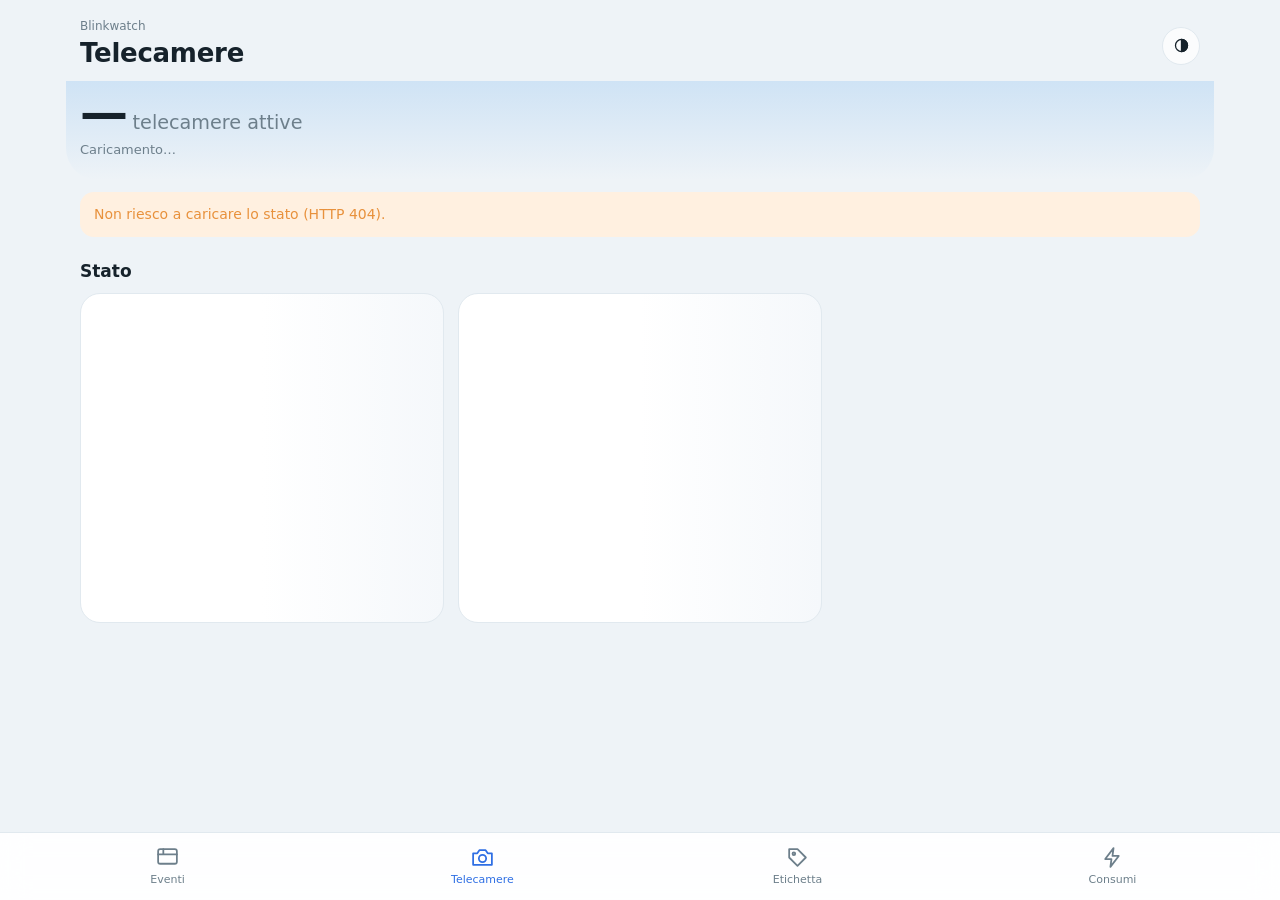
==== blinkwatch/cameras.html @ 8dd39fe5 "Redesign events page, add cameras status page - Events: daily summary, pets section with crops and s" ====
<!doctype html>
<html lang="it">
<head>
<meta charset="utf-8">
<meta name="viewport" content="width=device-width, initial-scale=1, viewport-fit=cover">
<meta name="theme-color" content="#dfeaf3">
<title>Telecamere · Blinkwatch</title>
<style>
  :root {
    color-scheme: light;
    --bg: #eef3f7; --surface: #fff; --surface-2: #f5f8fb; --ink: #16222b; --muted: #6d7f8b; --line: #e1e9ef;
    --accent: #2f6fe4; --accent-soft: #e6eefc; --good: #2fa874; --good-soft: #e3f5ec; --warn: #e8913c; --warn-soft: #fff0e0; --bad: #d9534f; --bad-soft: #fde8e7;
    --persona: #d9534f; --veicolo: #2f6fe4; --animale: #2fa874;
    --sky-top: #cfe3f5; --sky-bot: #eef3f7; --shadow: 0 10px 30px rgba(30, 60, 90, .08); --radius: 20px;
  }
  @media (prefers-color-scheme: dark) {
    :root:not([data-theme="light"]) {
      color-scheme: dark;
      --bg: #0d1318; --surface: #161e25; --surface-2: #1c262f; --ink: #e8eef2; --muted: #8b9ba6; --line: #26323c;
      --accent: #5b9bff; --accent-soft: #1b2b45; --good: #43d196; --good-soft: #14302a; --warn: #f3a65a; --warn-soft: #3a2a17; --bad: #ef7773; --bad-soft: #3a1d1d;
      --persona: #ef7773; --veicolo: #5b9bff; --animale: #43d196;
      --sky-top: #0a1626; --sky-bot: #0d1318; --shadow: 0 10px 30px rgba(0, 0, 0, .35);
    }
  }
  :root[data-theme="dark"] {
    color-scheme: dark;
    --bg: #0d1318; --surface: #161e25; --surface-2: #1c262f; --ink: #e8eef2; --muted: #8b9ba6; --line: #26323c;
    --accent: #5b9bff; --accent-soft: #1b2b45; --good: #43d196; --good-soft: #14302a; --warn: #f3a65a; --warn-soft: #3a2a17; --bad: #ef7773; --bad-soft: #3a1d1d;
    --persona: #ef7773; --veicolo: #5b9bff; --animale: #43d196;
    --sky-top: #0a1626; --sky-bot: #0d1318; --shadow: 0 10px 30px rgba(0, 0, 0, .35);
  }
  * { box-sizing: border-box; }
  body { margin: 0; min-width: 320px; color: var(--ink); background: var(--bg); padding-bottom: calc(86px + env(safe-area-inset-bottom));
    font: 15px/1.45 system-ui, "Segoe UI", Roboto, sans-serif; -webkit-font-smoothing: antialiased; }
  button { font: inherit; color: inherit; cursor: pointer; }
  a { color: inherit; }
  :focus-visible { outline: 3px solid var(--accent); outline-offset: 2px; }
  h1, h2, h3, p { margin: 0; }
  .shell { width: min(100% - 28px, 1120px); margin: 0 auto; }
  [hidden] { display: none !important; }
  .topbar { display: flex; align-items: center; justify-content: space-between; gap: 10px; padding: 18px 0 8px; }
  .eyebrow { font-size: 12px; color: var(--muted); }
  .topbar h1 { font-size: 26px; font-weight: 700; letter-spacing: -.01em; }
  .pill { display: inline-flex; align-items: center; justify-content: center; width: 38px; min-height: 38px; border-radius: 999px; border: 1px solid var(--line); background: color-mix(in srgb, var(--surface) 80%, transparent); }
  .pill svg { width: 17px; height: 17px; }
  .hero { margin: 0 -14px; padding: 6px 14px 20px; background: linear-gradient(180deg, var(--sky-top), var(--sky-bot)); border-radius: 0 0 32px 32px; }
  .summary { display: flex; align-items: center; gap: 12px; margin-top: 6px; }
  .big { font-size: clamp(34px, 9vw, 48px); font-weight: 700; letter-spacing: -.03em; line-height: 1.05; }
  .big small { font-size: .4em; color: var(--muted); font-weight: 500; letter-spacing: 0; margin-left: 6px; }
  .sub { color: var(--muted); font-size: 13px; margin-top: 4px; }
  .alert { display: flex; gap: 12px; align-items: flex-start; margin-top: 14px; padding: 12px 14px; border-radius: 16px; background: var(--bad-soft); color: var(--bad); font-size: 14px; }
  .alert.warn { background: var(--warn-soft); color: var(--warn); }
  .alert b { display: block; } .alert span { color: var(--ink); opacity: .8; font-size: 13px; }
  h2.sec { font-size: 17px; font-weight: 700; margin: 22px 0 10px; }
  .grid { display: grid; grid-template-columns: repeat(auto-fill, minmax(320px, 1fr)); gap: 14px; }
  .card { background: var(--surface); border: 1px solid var(--line); border-radius: var(--radius); box-shadow: var(--shadow); overflow: hidden; }
  .shot { position: relative; aspect-ratio: 16 / 9; background: #0b0f13; display: block; }
  .shot img { width: 100%; height: 100%; object-fit: cover; display: block; }
  .shot.stale img { filter: grayscale(1) brightness(.6); }
  .state { position: absolute; left: 10px; top: 10px; display: inline-flex; align-items: center; gap: 6px; padding: 3px 10px 3px 8px; border-radius: 999px; font-size: 12px; font-weight: 600; background: rgba(0, 0, 0, .66); color: #fff; }
  .state i { width: 8px; height: 8px; border-radius: 50%; background: var(--good); }
  .state.quiet i { background: var(--warn); } .state.stalled i { background: var(--bad); }
  .body { padding: 12px 14px 14px; }
  .title { display: flex; justify-content: space-between; align-items: baseline; gap: 8px; }
  .title h3 { font-size: 17px; } .title span { font-size: 13px; color: var(--muted); white-space: nowrap; }
  .nums { display: grid; grid-template-columns: repeat(3, 1fr); gap: 8px; margin: 10px 0; }
  .nums div { background: var(--surface-2); border-radius: 12px; padding: 7px 10px; }
  .nums span { font-size: 11px; color: var(--muted); display: block; } .nums b { font-size: 18px; letter-spacing: -.01em; }
  .label { font-size: 11px; color: var(--muted); margin: 8px 0 4px; display: flex; justify-content: space-between; }
  .days { display: flex; align-items: end; gap: 5px; height: 44px; }
  .days div { flex: 1; display: flex; flex-direction: column; justify-content: end; align-items: center; height: 100%; font-size: 10px; color: var(--muted); gap: 2px; }
  .days i { width: 100%; background: color-mix(in srgb, var(--accent) 50%, transparent); border-radius: 4px 4px 1px 1px; min-height: 2px; }
  .days div:last-child i { background: var(--accent); }
  .hours { display: grid; grid-template-columns: repeat(24, 1fr); gap: 2px; }
  .hours i { aspect-ratio: 1 / 1.5; border-radius: 3px; background: var(--accent); }
  .hours-axis { display: flex; justify-content: space-between; font-size: 10px; color: var(--muted); margin-top: 2px; }
  .tags { display: flex; flex-wrap: wrap; gap: 5px; margin-top: 10px; }
  .tag { font-size: 12px; padding: 2px 9px; border-radius: 999px; background: var(--surface-2); border: 1px solid var(--line); color: var(--muted); }
  .tag.b { color: var(--ink); }
  .tag.bad { background: var(--bad-soft); color: var(--bad); border-color: transparent; }
  .tag.warn { background: var(--warn-soft); color: var(--warn); border-color: transparent; }
  .tag.good { background: var(--good-soft); color: var(--good); border-color: transparent; }
  .signal { display: inline-flex; align-items: end; gap: 2px; height: 12px; vertical-align: -1px; margin-right: 4px; }
  .signal i { width: 3px; background: currentColor; border-radius: 1px; opacity: .25; } .signal i.on { opacity: 1; }
  .link { display: flex; justify-content: space-between; align-items: center; margin-top: 12px; padding-top: 10px; border-top: 1px solid var(--line); text-decoration: none; color: var(--accent); font-weight: 600; font-size: 14px; }
  .mods { display: grid; grid-template-columns: repeat(auto-fill, minmax(280px, 1fr)); gap: 10px; }
  .mod { display: flex; justify-content: space-between; gap: 10px; align-items: center; padding: 12px 14px; border-radius: 16px; background: var(--surface); border: 1px solid var(--line); }
  .mod b { display: block; } .mod small { color: var(--muted); font-size: 12px; }
  .skeleton { height: 330px; border-radius: var(--radius); background: linear-gradient(90deg, var(--surface) 25%, var(--surface-2) 50%, var(--surface) 75%); background-size: 200% 100%; animation: sh 1.4s infinite; border: 1px solid var(--line); }
  @keyframes sh { to { background-position: -200% 0; } }
  .err { margin: 12px 0; padding: 12px 14px; border-radius: 14px; background: var(--warn-soft); color: var(--warn); font-size: 14px; }
  .foot { margin-top: 24px; font-size: 12px; color: var(--muted); text-align: center; }
  .bottom-nav { position: fixed; left: 0; right: 0; bottom: 0; z-index: 10; display: flex; justify-content: space-around; padding: 8px 10px calc(8px + env(safe-area-inset-bottom));
    background: color-mix(in srgb, var(--surface) 92%, transparent); backdrop-filter: blur(14px); border-top: 1px solid var(--line); }
  .nav { flex: 1; max-width: 130px; display: flex; flex-direction: column; align-items: center; gap: 2px; color: var(--muted); font-size: 11px; padding: 4px; text-decoration: none; }
  .nav svg { width: 25px; height: 25px; } .nav.active { color: var(--accent); }
  @media (prefers-reduced-motion: reduce) { .skeleton { animation: none; } }
</style>
</head>
<body>
<div class="shell">
  <header class="topbar">
    <div><p class="eyebrow">Blinkwatch</p><h1>Telecamere</h1></div>
    <button class="pill" id="theme" type="button" aria-label="Cambia tema"><svg viewBox="0 0 24 24" fill="none" stroke="currentColor" stroke-width="1.8" stroke-linecap="round" stroke-linejoin="round" id="theme-icon"></svg></button>
  </header>
  <div class="hero">
    <p class="big"><span id="n-ok">—</span><small id="n-of">telecamere attive</small></p>
    <p class="sub" id="sub">Caricamento…</p>
    <div id="alerts"></div>
  </div>
  <div id="error" class="err" hidden role="alert"></div>
  <h2 class="sec">Stato</h2>
  <div class="grid" id="cams"><div class="skeleton"></div><div class="skeleton"></div></div>
  <h2 class="sec" id="mods-title" hidden>Archivio USB dei sync module</h2>
  <div class="mods" id="mods"></div>
  <p class="foot" id="foot"></p>
</div>
<nav class="bottom-nav" aria-label="Navigazione principale">
  <a class="nav" href="/"><svg viewBox="0 0 24 24" fill="none" stroke="currentColor" stroke-width="1.7" stroke-linecap="round" stroke-linejoin="round"><rect x="3" y="4" width="18" height="14" rx="2"/><path d="M3 9h18M8 4v5"/></svg><span>Eventi</span></a>
  <a class="nav active" href="/cameras" aria-current="page"><svg viewBox="0 0 24 24" fill="none" stroke="currentColor" stroke-width="1.7" stroke-linecap="round" stroke-linejoin="round"><path d="M3 8h4l2-3h6l2 3h4v11H3z"/><circle cx="12" cy="13" r="3.5"/></svg><span>Telecamere</span></a>
  <a class="nav" href="/label"><svg viewBox="0 0 24 24" fill="none" stroke="currentColor" stroke-width="1.7" stroke-linecap="round" stroke-linejoin="round"><path d="M20 12 12 20 4 12V4h8z"/><circle cx="8.5" cy="8.5" r="1.3"/></svg><span>Etichetta</span></a>
  <a class="nav" href="/power"><svg viewBox="0 0 24 24" fill="none" stroke="currentColor" stroke-width="1.7" stroke-linecap="round" stroke-linejoin="round"><path d="M13 3 5 13.5h6L10 21l8-10.5h-6z"/></svg><span>Consumi</span></a>
</nav>
<script>
'use strict';
const $ = id => document.getElementById(id);
const esc = v => String(v ?? '').replace(/[&<>"']/g, c => ({ '&': '&amp;', '<': '&lt;', '>': '&gt;', '"': '&quot;', "'": '&#39;' }[c]));
const store = {
  get(k, d) { try { const v = localStorage.getItem(k); return v === null ? d : v; } catch (_) { return d; } },
  set(k, v) { try { localStorage.setItem(k, v); } catch (_) {} },
};
const THEMES = ['auto', 'light', 'dark'];
const THEME_ICON = {
  auto: '<circle cx="12" cy="12" r="8.5"/><path d="M12 3.5a8.5 8.5 0 0 1 0 17z" fill="currentColor"/>',
  light: '<circle cx="12" cy="12" r="4"/><path d="M12 2.5v2.2M12 19.3v2.2M2.5 12h2.2M19.3 12h2.2M5.3 5.3l1.6 1.6M17.1 17.1l1.6 1.6M5.3 18.7l1.6-1.6M17.1 6.9l1.6-1.6"/>',
  dark: '<path d="M20 14.5A8.5 8.5 0 0 1 9.5 4 8.5 8.5 0 1 0 20 14.5z"/>',
};
function applyTheme(t) {
  if (!THEMES.includes(t)) t = 'auto';
  if (t === 'auto') document.documentElement.removeAttribute('data-theme'); else document.documentElement.setAttribute('data-theme', t);
  $('theme-icon').innerHTML = THEME_ICON[t];
  const dark = t === 'dark' || (t === 'auto' && matchMedia('(prefers-color-scheme: dark)').matches);
  document.querySelector('meta[name=theme-color]').content = dark ? '#0a1626' : '#cfe3f5';
}
$('theme').onclick = () => { const n = THEMES[(THEMES.indexOf(store.get('theme', 'auto')) + 1) % 3]; store.set('theme', n); applyTheme(n); };
applyTheme(store.get('theme', 'auto'));

const STATE = { ok: 'Attiva', quiet: 'Silenziosa', stalled: 'Ferma' };
const dur = s => s < 90 ? 'adesso' : s < 5400 ? `${Math.round(s / 60)} min` : s < 172800 ? `${Math.round(s / 3600)} h` : `${Math.round(s / 86400)} giorni`;
const gap = s => s < 5400 ? `${Math.max(1, Math.round(s / 60))} min` : `${Math.round(s / 3600)} h`;
const short = n => n.replace(/^Telecamera\s+/i, '');
const hhmm = iso => new Date(iso).toLocaleString('it-IT', { day: 'numeric', month: 'short', hour: '2-digit', minute: '2-digit' });

function signal(level, max = 5) {
  const n = Math.max(0, Math.min(max, Number(level) || 0));
  return `<span class="signal" aria-hidden="true">${Array.from({ length: max }, (_, i) => `<i class="${i < n ? 'on' : ''}" style="height:${4 + i * 2}px"></i>`).join('')}</span>`;
}
function blinkTags(c) {
  const b = c.blink; if (!b) return '';
  const out = [];
  if (b.battery !== undefined && b.battery !== null) {
    const low = String(b.battery).toLowerCase() !== 'ok';
    out.push(`<span class="tag ${low ? 'bad' : 'good'}">Batteria ${low ? 'scarica' : 'ok'}${b.battery_level != null ? ` · ${esc(b.battery_level)}%` : ''}</span>`);
  } else if (b.battery_level != null) out.push(`<span class="tag">Batteria ${esc(b.battery_level)}%</span>`);
  if (b.wifi_strength != null) {  // Blink reports dBm for cameras (-50 excellent ... -80 weak)
    const d = Number(b.wifi_strength), bars = d >= -50 ? 5 : d >= -60 ? 4 : d >= -70 ? 3 : d >= -80 ? 2 : 1;
    out.push(`<span class="tag ${bars <= 2 ? 'warn' : ''}">${signal(bars)}Wi-Fi ${d} dBm</span>`);
  }
  if (b.temperature_c != null) out.push(`<span class="tag">${Math.round(b.temperature_c)}°C</span>`);
  if (b.motion_enabled === false) out.push('<span class="tag warn">Movimento disattivato</span>');
  return out.join('');
}
function card(c) {
  const maxD = Math.max(1, ...c.days), maxH = Math.max(1, ...c.hours);
  const today = new Date(); const dow = i => new Date(today.getFullYear(), today.getMonth(), today.getDate() - 6 + i).toLocaleDateString('it-IT', { weekday: 'narrow' });
  const who = Object.entries(c.who).sort((a, b) => b[1] - a[1]).slice(0, 4).map(([n, k]) => `<span class="tag b">${esc(n)} ${k}</span>`).join('');
  const cats = [['persona', 'persone'], ['animale', 'animali'], ['veicolo', 'veicoli']].filter(([k]) => c.cats[k]).map(([k, l]) => `<span class="tag">${c.cats[k]} ${l}</span>`).join('');
  return `<article class="card"><a class="shot ${c.state === 'stalled' ? 'stale' : ''}" href="/?camera=${encodeURIComponent(c.camera)}" aria-label="Eventi di ${esc(short(c.camera))}">
      <img loading="lazy" alt="" src="/thumb/${encodeURIComponent(c.last_id)}" onerror="this.style.display='none'"><span class="state ${c.state}"><i></i>${STATE[c.state]}</span></a>
    <div class="body"><div class="title"><h3>${esc(short(c.camera))}</h3><span>ultima clip ${c.age_s < 90 ? 'adesso' : dur(c.age_s) + ' fa'}</span></div>
      <p class="eyebrow">${hhmm(c.last_at)} · di solito una clip ogni ${gap(c.expected_gap_s)}</p>
      <div class="nums"><div><span>Oggi</span><b>${c.today}</b></div><div><span>7 giorni</span><b>${c.week}</b></div><div><span>Totale</span><b>${c.total}</b></div></div>
      <div class="label"><span>Clip per giorno</span><span>ultimi 7</span></div>
      <div class="days">${c.days.map((n, i) => `<div title="${n} clip"><i style="height:${Math.max(2, n / maxD * 30)}px"></i>${dow(i)}</div>`).join('')}</div>
      <div class="label"><span>Ore più attive</span></div>
      <div class="hours" role="img" aria-label="Attività per ora del giorno">${c.hours.map((n, h) => `<i title="${h}:00 · ${n} clip" style="opacity:${n ? (.15 + .85 * n / maxH).toFixed(2) : .07}"></i>`).join('')}</div>
      <div class="hours-axis"><span>0</span><span>6</span><span>12</span><span>18</span><span>24</span></div>
      <div class="tags">${blinkTags(c)}${cats}${who}</div>
      <a class="link" href="/?camera=${encodeURIComponent(c.camera)}">Vedi gli eventi <span>→</span></a></div></article>`;
}
function render(d) {
  const cams = d.cameras, ok = cams.filter(c => c.state === 'ok').length;
  $('n-ok').textContent = ok; $('n-of').textContent = `su ${cams.length} telecamere attive`;
  const stalled = cams.filter(c => c.state === 'stalled'), quiet = cams.filter(c => c.state === 'quiet');
  const todayN = cams.reduce((a, c) => a + c.today, 0);
  $('sub').textContent = `${todayN} clip oggi${quiet.length ? ` · ${quiet.length} silenziose` : ''}${stalled.length ? ` · ${stalled.length} ferme` : ''}`;
  const lowBat = cams.filter(c => c.blink && String(c.blink.battery).toLowerCase() === 'low');
  $('alerts').innerHTML = lowBat.map(c => `<div class="alert warn"><b>🔋</b><div><b>${esc(short(c.camera))}: batteria scarica</b><span>Sostituisci le pile (${c.blink.battery_voltage ? (c.blink.battery_voltage / 100).toFixed(2) + ' V' : 'livello basso'}).</span></div></div>`).join('') + stalled.map(c => `<div class="alert"><b>!</b><div><b>${esc(short(c.camera))} non registra da ${dur(c.age_s)}</b><span>Di solito una clip ogni ${gap(c.expected_gap_s)}. Controlla batteria e Wi-Fi nell'app Blink.</span></div></div>`).join('')
    + quiet.map(c => `<div class="alert warn"><b>i</b><div><b>${esc(short(c.camera))} è silenziosa da ${dur(c.age_s)}</b><span>Può essere normale se non passa nessuno.</span></div></div>`).join('');
  $('cams').innerHTML = cams.map(card).join('');
  $('mods-title').hidden = !d.modules.length;
  $('mods').innerHTML = d.modules.map(m => `<div class="mod"><div><b>${esc(m.module)}</b><small>${esc(m.cameras.map(short).join(', '))}</small></div>
    <span class="tag ${m.status === 'active' ? 'good' : 'bad'}">${m.status === 'active' ? 'Archivio attivo' : esc(m.status)}</span></div>`).join('');
  $('foot').textContent = d.last_processed ? `Ultima clip elaborata dal watcher: ${hhmm(d.last_processed)} · stato calcolato dalla frequenza abituale di ogni camera` : '';
}
async function load() {
  try {
    const r = await fetch('/api/cameras?tz=' + (-new Date().getTimezoneOffset()), { cache: 'no-store' });
    if (!r.ok) throw new Error('HTTP ' + r.status);
    render(await r.json()); $('error').hidden = true;
  } catch (e) { $('error').textContent = `Non riesco a caricare lo stato (${e.message}).`; $('error').hidden = false; }
}
addEventListener('error', e => { $('error').textContent = `Errore della pagina: ${e.message}`; $('error').hidden = false; });
load(); setInterval(load, 60000);
</script>
</body>
</html>
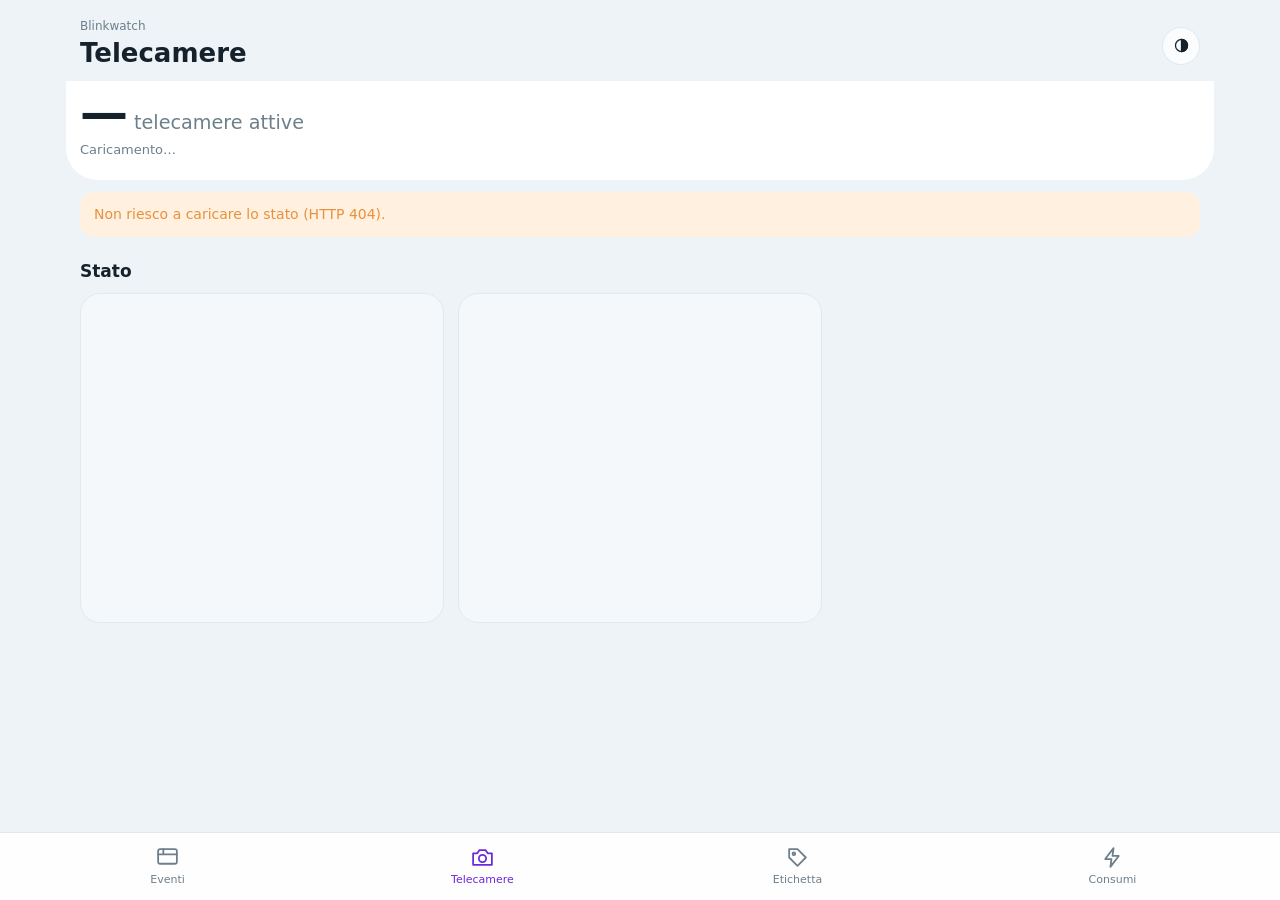
==== commit 682ce358: "wip: stato server 2026-11-09 — baseline pipeline (ipcam control, liquid-glass, pwa, nuovi test)" ====
--- a/blinkwatch/cameras.html
+++ b/blinkwatch/cameras.html
@@ -3,30 +3,37 @@
 <head>
 <meta charset="utf-8">
 <meta name="viewport" content="width=device-width, initial-scale=1, viewport-fit=cover">
-<meta name="theme-color" content="#dfeaf3">
+<meta name="theme-color" content="#fafafa" media="(prefers-color-scheme: light)">
+<meta name="theme-color" content="#141415" media="(prefers-color-scheme: dark)">
+<link rel="manifest" href="/manifest.webmanifest">
+<link rel="apple-touch-icon" href="/pwa/icon-192.png">
+<meta name="mobile-web-app-capable" content="yes">
+<meta name="apple-mobile-web-app-capable" content="yes">
+<meta name="apple-mobile-web-app-title" content="Blinkwatch">
+<script>if ("serviceWorker" in navigator) addEventListener("load", () => navigator.serviceWorker.register("/sw.js").catch(() => {}));</script>
 <title>Telecamere · Blinkwatch</title>
 <style>
   :root {
     color-scheme: light;
     --bg: #eef3f7; --surface: #fff; --surface-2: #f5f8fb; --ink: #16222b; --muted: #6d7f8b; --line: #e1e9ef;
-    --accent: #2f6fe4; --accent-soft: #e6eefc; --good: #2fa874; --good-soft: #e3f5ec; --warn: #e8913c; --warn-soft: #fff0e0; --bad: #d9534f; --bad-soft: #fde8e7;
-    --persona: #d9534f; --veicolo: #2f6fe4; --animale: #2fa874;
+    --accent: #6d28d9; --accent-soft: #f1eafe; --good: #2fa874; --good-soft: #e3f5ec; --warn: #e8913c; --warn-soft: #fff0e0; --bad: #d9534f; --bad-soft: #fde8e7;
+    --persona: #d9534f; --veicolo: #6d28d9; --animale: #2fa874;
     --sky-top: #cfe3f5; --sky-bot: #eef3f7; --shadow: 0 10px 30px rgba(30, 60, 90, .08); --radius: 20px;
   }
   @media (prefers-color-scheme: dark) {
     :root:not([data-theme="light"]) {
       color-scheme: dark;
       --bg: #0d1318; --surface: #161e25; --surface-2: #1c262f; --ink: #e8eef2; --muted: #8b9ba6; --line: #26323c;
-      --accent: #5b9bff; --accent-soft: #1b2b45; --good: #43d196; --good-soft: #14302a; --warn: #f3a65a; --warn-soft: #3a2a17; --bad: #ef7773; --bad-soft: #3a1d1d;
-      --persona: #ef7773; --veicolo: #5b9bff; --animale: #43d196;
+      --accent: #c4b5fd; --accent-soft: #302044; --good: #43d196; --good-soft: #14302a; --warn: #f3a65a; --warn-soft: #3a2a17; --bad: #ef7773; --bad-soft: #3a1d1d;
+      --persona: #ef7773; --veicolo: #c4b5fd; --animale: #43d196;
       --sky-top: #0a1626; --sky-bot: #0d1318; --shadow: 0 10px 30px rgba(0, 0, 0, .35);
     }
   }
   :root[data-theme="dark"] {
     color-scheme: dark;
     --bg: #0d1318; --surface: #161e25; --surface-2: #1c262f; --ink: #e8eef2; --muted: #8b9ba6; --line: #26323c;
-    --accent: #5b9bff; --accent-soft: #1b2b45; --good: #43d196; --good-soft: #14302a; --warn: #f3a65a; --warn-soft: #3a2a17; --bad: #ef7773; --bad-soft: #3a1d1d;
-    --persona: #ef7773; --veicolo: #5b9bff; --animale: #43d196;
+    --accent: #c4b5fd; --accent-soft: #302044; --good: #43d196; --good-soft: #14302a; --warn: #f3a65a; --warn-soft: #3a2a17; --bad: #ef7773; --bad-soft: #3a1d1d;
+    --persona: #ef7773; --veicolo: #c4b5fd; --animale: #43d196;
     --sky-top: #0a1626; --sky-bot: #0d1318; --shadow: 0 10px 30px rgba(0, 0, 0, .35);
   }
   * { box-sizing: border-box; }
@@ -40,64 +47,113 @@
   [hidden] { display: none !important; }
   .topbar { display: flex; align-items: center; justify-content: space-between; gap: 10px; padding: 18px 0 8px; }
   .eyebrow { font-size: 12px; color: var(--muted); }
-  .topbar h1 { font-size: 26px; font-weight: 700; letter-spacing: -.01em; }
+  .topbar h1 { font-size: 26px; font-weight: 600; letter-spacing: 0; }
   .pill { display: inline-flex; align-items: center; justify-content: center; width: 38px; min-height: 38px; border-radius: 999px; border: 1px solid var(--line); background: color-mix(in srgb, var(--surface) 80%, transparent); }
   .pill svg { width: 17px; height: 17px; }
-  .hero { margin: 0 -14px; padding: 6px 14px 20px; background: linear-gradient(180deg, var(--sky-top), var(--sky-bot)); border-radius: 0 0 32px 32px; }
+  .hero { margin: 0 -14px; padding: 6px 14px 20px; background: var(--surface); border-radius: 0 0 32px 32px; }
   .summary { display: flex; align-items: center; gap: 12px; margin-top: 6px; }
-  .big { font-size: clamp(34px, 9vw, 48px); font-weight: 700; letter-spacing: -.03em; line-height: 1.05; }
+  .big { font-size: clamp(34px, 9vw, 48px); font-weight: 600; letter-spacing: 0; line-height: 1.05; }
   .big small { font-size: .4em; color: var(--muted); font-weight: 500; letter-spacing: 0; margin-left: 6px; }
   .sub { color: var(--muted); font-size: 13px; margin-top: 4px; }
   .alert { display: flex; gap: 12px; align-items: flex-start; margin-top: 14px; padding: 12px 14px; border-radius: 16px; background: var(--bad-soft); color: var(--bad); font-size: 14px; }
   .alert.warn { background: var(--warn-soft); color: var(--warn); }
   .alert b { display: block; } .alert span { color: var(--ink); opacity: .8; font-size: 13px; }
-  h2.sec { font-size: 17px; font-weight: 700; margin: 22px 0 10px; }
+  h2.sec { font-size: 17px; font-weight: 600; margin: 22px 0 10px; }
   .grid { display: grid; grid-template-columns: repeat(auto-fill, minmax(320px, 1fr)); gap: 14px; }
   .card { background: var(--surface); border: 1px solid var(--line); border-radius: var(--radius); box-shadow: var(--shadow); overflow: hidden; }
   .shot { position: relative; aspect-ratio: 16 / 9; background: #0b0f13; display: block; }
   .shot img { width: 100%; height: 100%; object-fit: cover; display: block; }
   .shot.stale img { filter: grayscale(1) brightness(.6); }
-  .state { position: absolute; left: 10px; top: 10px; display: inline-flex; align-items: center; gap: 6px; padding: 3px 10px 3px 8px; border-radius: 999px; font-size: 12px; font-weight: 600; background: rgba(0, 0, 0, .66); color: #fff; }
+  .state { position: absolute; left: 10px; top: 10px; display: inline-flex; align-items: center; gap: 6px; padding: 4px 10px 4px 8px; border-radius: 999px; font-size: 12px; font-weight: 600; background: rgba(0, 0, 0, .66); color: #fff; }
   .state i { width: 8px; height: 8px; border-radius: 50%; background: var(--good); }
   .state.quiet i { background: var(--warn); } .state.stalled i { background: var(--bad); }
   .body { padding: 12px 14px 14px; }
   .title { display: flex; justify-content: space-between; align-items: baseline; gap: 8px; }
   .title h3 { font-size: 17px; } .title span { font-size: 13px; color: var(--muted); white-space: nowrap; }
   .nums { display: grid; grid-template-columns: repeat(3, 1fr); gap: 8px; margin: 10px 0; }
-  .nums div { background: var(--surface-2); border-radius: 12px; padding: 7px 10px; }
-  .nums span { font-size: 11px; color: var(--muted); display: block; } .nums b { font-size: 18px; letter-spacing: -.01em; }
+  .nums div { background: var(--surface-2); border-radius: 12px; padding: 8px 10px; }
+  .nums span { font-size: 11px; color: var(--muted); display: block; } .nums b { font-size: 18px; letter-spacing: 0; }
   .label { font-size: 11px; color: var(--muted); margin: 8px 0 4px; display: flex; justify-content: space-between; }
-  .days { display: flex; align-items: end; gap: 5px; height: 44px; }
+  .days { display: flex; align-items: end; gap: 4px; height: 44px; }
   .days div { flex: 1; display: flex; flex-direction: column; justify-content: end; align-items: center; height: 100%; font-size: 10px; color: var(--muted); gap: 2px; }
   .days i { width: 100%; background: color-mix(in srgb, var(--accent) 50%, transparent); border-radius: 4px 4px 1px 1px; min-height: 2px; }
   .days div:last-child i { background: var(--accent); }
   .hours { display: grid; grid-template-columns: repeat(24, 1fr); gap: 2px; }
   .hours i { aspect-ratio: 1 / 1.5; border-radius: 3px; background: var(--accent); }
   .hours-axis { display: flex; justify-content: space-between; font-size: 10px; color: var(--muted); margin-top: 2px; }
-  .tags { display: flex; flex-wrap: wrap; gap: 5px; margin-top: 10px; }
-  .tag { font-size: 12px; padding: 2px 9px; border-radius: 999px; background: var(--surface-2); border: 1px solid var(--line); color: var(--muted); }
+  .tags { display: flex; flex-wrap: wrap; gap: 4px; margin-top: 10px; }
+  .tag { font-size: 12px; padding: 2px 8px; border-radius: 999px; background: var(--surface-2); border: 1px solid var(--line); color: var(--muted); }
   .tag.b { color: var(--ink); }
   .tag.bad { background: var(--bad-soft); color: var(--bad); border-color: transparent; }
   .tag.warn { background: var(--warn-soft); color: var(--warn); border-color: transparent; }
   .tag.good { background: var(--good-soft); color: var(--good); border-color: transparent; }
   .signal { display: inline-flex; align-items: end; gap: 2px; height: 12px; vertical-align: -1px; margin-right: 4px; }
   .signal i { width: 3px; background: currentColor; border-radius: 1px; opacity: .25; } .signal i.on { opacity: 1; }
+  .batt { margin-top: 12px; }
+  .batt svg { width: 100%; height: 46px; display: block; }
+  .batt .row { display: flex; justify-content: space-between; font-size: 12px; color: var(--muted); }
   .link { display: flex; justify-content: space-between; align-items: center; margin-top: 12px; padding-top: 10px; border-top: 1px solid var(--line); text-decoration: none; color: var(--accent); font-weight: 600; font-size: 14px; }
   .mods { display: grid; grid-template-columns: repeat(auto-fill, minmax(280px, 1fr)); gap: 10px; }
   .mod { display: flex; justify-content: space-between; gap: 10px; align-items: center; padding: 12px 14px; border-radius: 16px; background: var(--surface); border: 1px solid var(--line); }
   .mod b { display: block; } .mod small { color: var(--muted); font-size: 12px; }
-  .skeleton { height: 330px; border-radius: var(--radius); background: linear-gradient(90deg, var(--surface) 25%, var(--surface-2) 50%, var(--surface) 75%); background-size: 200% 100%; animation: sh 1.4s infinite; border: 1px solid var(--line); }
+
+  .ipcam { margin-top: 14px; }
+  .ipcam h4 { font-size: 13px; font-weight: 600; margin: 18px 0 8px; color: var(--muted); text-transform: none; letter-spacing: 0; }
+  .shot.pv { aspect-ratio: 4 / 3; max-height: 62vh; width: 100%; }
+  .shot.pv img { object-fit: contain; background: #0b0f13; }
+  .shot.pv .age { position: absolute; right: 10px; bottom: 10px; padding: 3px 9px; border-radius: 999px; font-size: 12px; color: #fff; background: rgba(0,0,0,.55); }
+  .shot.pv .refresh { position: absolute; right: 10px; top: 10px; min-height: 36px; padding: 4px 12px; font-size: 13px; background: rgba(0,0,0,.55); color: #fff; border-color: transparent; }
+  .shot.pv .refresh:disabled { opacity: .6; }
+  .shot.pv .nopv { position: absolute; inset: 0; display: grid; place-items: center; color: #9fb0bb; font-size: 14px; margin: 0; }
+  .cfgbtn { display: block; width: 100%; margin-top: 14px; min-height: 44px; border-radius: 12px; border: 1px solid var(--line); background: var(--surface-2); color: var(--accent); font-weight: 600; }
+  .cfgbtn[aria-expanded=true] { color: var(--ink); }
+  .ipcam .field { display: flex; align-items: center; justify-content: space-between; gap: 12px; min-height: 44px; padding: 6px 0; border-top: 1px solid var(--line); }
+  .ipcam .field:first-of-type { border-top: 0; }
+  .ipcam .field > span small { display: block; color: var(--muted); font-size: 12px; }
+  .ipcam select, .ipcam input[type=time], .ipcam input[type=number] { font: inherit; color: var(--ink); background: var(--surface-2); border: 1px solid var(--line); border-radius: 10px; padding: 8px 10px; min-height: 40px; }
+  .ipcam input[type=number] { width: 84px; }
+  .switch { position: relative; width: 50px; height: 30px; flex: none; }
+  .switch input { position: absolute; inset: 0; width: 100%; height: 100%; margin: 0; opacity: 0; cursor: pointer; z-index: 1; }
+  .switch i { position: absolute; inset: 0; border-radius: 999px; background: var(--line); transition: background .2s; }
+  .switch i::after { content: ""; position: absolute; top: 3px; left: 3px; width: 24px; height: 24px; border-radius: 50%; background: #fff; box-shadow: 0 1px 3px rgba(0,0,0,.3); transition: transform .2s; }
+  .switch input:checked + i { background: var(--good); } .switch input:checked + i::after { transform: translateX(20px); }
+  .switch input:focus-visible + i { outline: 3px solid var(--accent); outline-offset: 2px; }
+  .chips { display: flex; flex-wrap: wrap; gap: 6px; }
+  .chip { min-height: 40px; padding: 6px 14px; border-radius: 999px; border: 1px solid var(--line); background: var(--surface-2); font-size: 14px; }
+  .chip[aria-pressed=true], .chip.on { background: var(--accent); border-color: var(--accent); color: #fff; }
+  .chip.warn { background: var(--warn-soft); color: var(--warn); border-color: transparent; }
+  .seg { display: inline-flex; border: 1px solid var(--line); border-radius: 12px; overflow: hidden; }
+  .field.stack { flex-direction: column; align-items: stretch; gap: 8px; }
+  .field.stack .seg { display: grid; grid-auto-flow: column; grid-auto-columns: 1fr; width: 100%; }
+  .seg span { text-align: center; }
+  .seg label { position: relative; }
+  .seg input { position: absolute; opacity: 0; inset: 0; margin: 0; cursor: pointer; }
+  .seg span { display: block; padding: 9px 14px; min-height: 40px; font-size: 14px; background: var(--surface-2); }
+  .seg input:checked + span { background: var(--accent); color: #fff; }
+  .seg input:focus-visible + span { outline: 3px solid var(--accent); outline-offset: -3px; }
+  .win { padding: 10px 0; border-top: 1px solid var(--line); display: grid; gap: 8px; }
+  .win .times { display: flex; align-items: center; gap: 8px; flex-wrap: wrap; }
+  .win .days-pick { display: flex; gap: 4px; flex-wrap: wrap; }
+  .win .days-pick .chip { min-width: 40px; padding: 6px 0; text-align: center; }
+  .win .del { margin-left: auto; color: var(--bad); background: none; border: 0; min-height: 40px; padding: 0 8px; }
+  .addwin { margin-top: 6px; min-height: 40px; padding: 6px 14px; border-radius: 12px; border: 1px dashed var(--line); background: none; color: var(--accent); }
+  .saved { min-height: 18px; margin-top: 12px; font-size: 12px; color: var(--muted); }
+  .saved.bad { color: var(--bad); }
+  .note { margin-top: 10px; padding: 10px 12px; border-radius: 12px; background: var(--warn-soft); color: var(--warn); font-size: 13px; }
+  .note.bad { background: var(--bad-soft); color: var(--bad); }
+  .skeleton { height: 330px; border-radius: var(--radius); background: var(--surface-2); border: 1px solid var(--line); }
   @keyframes sh { to { background-position: -200% 0; } }
   .err { margin: 12px 0; padding: 12px 14px; border-radius: 14px; background: var(--warn-soft); color: var(--warn); font-size: 14px; }
   .foot { margin-top: 24px; font-size: 12px; color: var(--muted); text-align: center; }
   .bottom-nav { position: fixed; left: 0; right: 0; bottom: 0; z-index: 10; display: flex; justify-content: space-around; padding: 8px 10px calc(8px + env(safe-area-inset-bottom));
-    background: color-mix(in srgb, var(--surface) 92%, transparent); backdrop-filter: blur(14px); border-top: 1px solid var(--line); }
+    background: color-mix(in srgb, var(--surface) 92%, transparent);  border-top: 1px solid var(--line); }
   .nav { flex: 1; max-width: 130px; display: flex; flex-direction: column; align-items: center; gap: 2px; color: var(--muted); font-size: 11px; padding: 4px; text-decoration: none; }
   .nav svg { width: 25px; height: 25px; } .nav.active { color: var(--accent); }
   @media (prefers-reduced-motion: reduce) { .skeleton { animation: none; } }
 </style>
+<link rel="stylesheet" href="/assets/liquid-glass.css?v=20261104-violet-2">
 </head>
-<body>
+<body class="page-cameras">
 <div class="shell">
   <header class="topbar">
     <div><p class="eyebrow">Blinkwatch</p><h1>Telecamere</h1></div>
@@ -109,6 +165,69 @@
     <div id="alerts"></div>
   </div>
   <div id="error" class="err" hidden role="alert"></div>
+  <section class="card ipcam" id="ipcam" aria-labelledby="ipcam-title" hidden>
+    <div class="shot pv" id="ip-shot" hidden>
+      <img id="ip-img" alt="Ultima immagine ricevuta dalla telecamera IP">
+      <p class="nopv" id="ip-nopv" hidden>Nessuna anteprima ricevuta ancora</p>
+      <span class="state" id="ip-shot-state"><i></i><b id="ip-shot-label">In diretta</b></span><span class="age" id="ip-shot-age"></span>
+      <button type="button" class="chip refresh" id="ip-refresh">Nuova anteprima</button>
+    </div>
+    <div class="body">
+      <div class="title"><h3 id="ipcam-title">Telecamera IP</h3><span class="tag" id="ip-badge">…</span></div>
+      <p class="eyebrow" id="ip-line"></p>
+      <div class="tags" id="ip-tags"></div>
+      <div class="note" id="ip-note" hidden></div>
+      <button type="button" class="cfgbtn" id="ip-cfg-btn" aria-expanded="false" aria-controls="ip-config">Configura</button>
+
+      <div id="ip-config" hidden>
+      <h4>Registrazione</h4>
+      <div class="field"><span>Registrazione attiva<small>Spenta, la telecamera non registra clip.</small></span>
+        <label class="switch"><input type="checkbox" id="ip-enabled" aria-label="Registrazione attiva"><i></i></label></div>
+      <div class="field"><span>Pausa<small id="ip-paused">Ferma la registrazione per un po’ e riparte da sola.</small></span></div>
+      <div class="chips" id="ip-pause" role="group" aria-label="Pausa">
+        <button type="button" class="chip" data-min="60">1 ora</button><button type="button" class="chip" data-min="240">4 ore</button>
+        <button type="button" class="chip" data-min="720">12 ore</button><button type="button" class="chip" data-min="1440">24 ore</button>
+        <button type="button" class="chip warn" data-min="0" id="ip-resume">Riprendi</button></div>
+
+      <div class="field"><span>Mostra l’immagine di anteprima<small>Un fotogramma aggiornato ogni pochi secondi. Spenta, l’immagine salvata viene cancellata.</small></span>
+        <label class="switch"><input type="checkbox" id="ip-preview" aria-label="Mostra l’immagine di anteprima"><i></i></label></div>
+
+      <div class="field stack"><span>Rotazione<small>Ruota anteprima e clip in senso orario. Dopo il cambio chiedo subito una nuova anteprima.</small></span>
+        <span class="seg" role="radiogroup" aria-label="Rotazione">
+          <label><input type="radio" name="ip-rot" value="0"><span>0°</span></label>
+          <label><input type="radio" name="ip-rot" value="90"><span>90°</span></label>
+          <label><input type="radio" name="ip-rot" value="180"><span>180°</span></label>
+          <label><input type="radio" name="ip-rot" value="270"><span>270°</span></label></span></div>
+      <div class="chips"><button type="button" class="chip" id="ip-refresh-cfg">Richiedi una nuova anteprima</button></div>
+
+      <h4>Rilevamento</h4>
+      <div class="field stack"><span>Sensibilità<small>Più è alta, più movimenti piccoli fanno partire una clip.</small></span>
+        <span class="seg" role="radiogroup" aria-label="Sensibilità">
+          <label><input type="radio" name="ip-sens" value="low"><span>Bassa</span></label>
+          <label><input type="radio" name="ip-sens" value="medium"><span>Media</span></label>
+          <label><input type="radio" name="ip-sens" value="high"><span>Alta</span></label></span></div>
+      <div class="field"><label for="ip-post">Durata dopo l’ultimo movimento</label>
+        <select id="ip-post"><option value="5">5 s</option><option value="8">8 s</option><option value="15">15 s</option><option value="30">30 s</option><option value="60">60 s</option></select></div>
+
+      <h4>Luce</h4>
+      <div class="field"><span>Flash quando rileva movimento<small>Ho una luce esterna: di solito resta spento.</small></span>
+        <label class="switch"><input type="checkbox" id="ip-torch" aria-label="Flash quando rileva movimento"><i></i></label></div>
+      <div class="field"><label for="ip-expd">Esposizione di giorno</label><select id="ip-expd"></select></div>
+      <div class="field"><label for="ip-expn">Esposizione al buio<br><small>Si attiva da sola quando la scena resta scura.</small></label><select id="ip-expn"></select></div>
+
+      <h4>Programmazione</h4>
+      <div class="field"><span>Registra solo nelle fasce orarie<small id="ip-tz"></small></span>
+        <label class="switch"><input type="checkbox" id="ip-sched" aria-label="Registra solo nelle fasce orarie"><i></i></label></div>
+      <div id="ip-wins"></div>
+      <button type="button" class="addwin" id="ip-addwin">+ Aggiungi fascia</button>
+
+      <h4>Avvisi su ntfy</h4>
+      <div class="field"><label for="ip-off">Avvisa se offline da più di</label><span><input type="number" id="ip-off" min="1" max="1440" inputmode="numeric"> min</span></div>
+      <div class="field"><label for="ip-bat">Avvisa se la batteria scende sotto</label><span><input type="number" id="ip-bat" min="0" max="90" inputmode="numeric"> %</span></div>
+      <p class="saved" id="ip-saved" role="status" aria-live="polite"></p>
+      </div>
+    </div>
+  </section>
   <h2 class="sec">Stato</h2>
   <div class="grid" id="cams"><div class="skeleton"></div><div class="skeleton"></div></div>
   <h2 class="sec" id="mods-title" hidden>Archivio USB dei sync module</h2>
@@ -140,7 +259,7 @@
   if (t === 'auto') document.documentElement.removeAttribute('data-theme'); else document.documentElement.setAttribute('data-theme', t);
   $('theme-icon').innerHTML = THEME_ICON[t];
   const dark = t === 'dark' || (t === 'auto' && matchMedia('(prefers-color-scheme: dark)').matches);
-  document.querySelector('meta[name=theme-color]').content = dark ? '#0a1626' : '#cfe3f5';
+  document.querySelector('meta[name=theme-color]').content = dark ? '#141415' : '#fafafa';
 }
 $('theme').onclick = () => { const n = THEMES[(THEMES.indexOf(store.get('theme', 'auto')) + 1) % 3]; store.set('theme', n); applyTheme(n); };
 applyTheme(store.get('theme', 'auto'));
@@ -155,12 +274,14 @@
   const n = Math.max(0, Math.min(max, Number(level) || 0));
   return `<span class="signal" aria-hidden="true">${Array.from({ length: max }, (_, i) => `<i class="${i < n ? 'on' : ''}" style="height:${4 + i * 2}px"></i>`).join('')}</span>`;
 }
+// Blink gives the voltage as an integer in hundredths of a volt (171 = 1.71 V); the unit is not documented, so it is best read as a comparison between cameras
+const volts = v => (Number(v) / 100).toLocaleString('it-IT', { minimumFractionDigits: 2, maximumFractionDigits: 2 }) + ' V';
 function blinkTags(c) {
   const b = c.blink; if (!b) return '';
   const out = [];
   if (b.battery !== undefined && b.battery !== null) {
     const low = String(b.battery).toLowerCase() !== 'ok';
-    out.push(`<span class="tag ${low ? 'bad' : 'good'}">Batteria ${low ? 'scarica' : 'ok'}${b.battery_level != null ? ` · ${esc(b.battery_level)}%` : ''}</span>`);
+    out.push(`<span class="tag ${low ? 'bad' : 'good'}">Batteria ${low ? 'scarica' : 'ok'}${b.battery_voltage ? ` · ${volts(b.battery_voltage)}` : ''}${b.battery_level != null ? ` · ${esc(b.battery_level)}%` : ''}</span>`);
   } else if (b.battery_level != null) out.push(`<span class="tag">Batteria ${esc(b.battery_level)}%</span>`);
   if (b.wifi_strength != null) {  // Blink reports dBm for cameras (-50 excellent ... -80 weak)
     const d = Number(b.wifi_strength), bars = d >= -50 ? 5 : d >= -60 ? 4 : d >= -70 ? 3 : d >= -80 ? 2 : 1;
@@ -169,6 +290,26 @@
   if (b.temperature_c != null) out.push(`<span class="tag">${Math.round(b.temperature_c)}°C</span>`);
   if (b.motion_enabled === false) out.push('<span class="tag warn">Movimento disattivato</span>');
   return out.join('');
+}
+let BATT = {};
+// voltage history: needs a few hours of readings; the slope is a straight-line fit, so it is only shown over 12 h or more
+function battChart(c) {
+  const pts = BATT[c.camera.trim()] || [];
+  if (!c.blink || c.blink.battery_voltage == null) return '';
+  if (pts.length < 2) return '<div class="batt"><div class="row"><span>Tensione batteria</span><span>storico in raccolta…</span></div></div>';
+  const t = pts.map(p => new Date(p.at).getTime()), v = pts.map(p => p.v);
+  const t0 = t[0], span = t[t.length - 1] - t0 || 1, lo = Math.min(...v), hi = Math.max(...v), pad = Math.max(1, (hi - lo) * .15);
+  const x = i => (t[i] - t0) / span * 300, y = val => 42 - (val - (lo - pad)) / (hi - lo + 2 * pad) * 38;
+  const line = v.map((val, i) => `${x(i).toFixed(1)},${y(val).toFixed(1)}`).join(' ');
+  let trend = '';
+  if (span >= 12 * 3600e3) {
+    const n = v.length, mt = t.reduce((a, b) => a + b, 0) / n, mv = v.reduce((a, b) => a + b, 0) / n;
+    const slope = t.reduce((a, ti, i) => a + (ti - mt) * (v[i] - mv), 0) / (t.reduce((a, ti) => a + (ti - mt) ** 2, 0) || 1) * 86400e3 / 100;  // V per day
+    trend = Math.abs(slope) < 0.005 ? 'stabile' : `${slope > 0 ? '+' : '−'}${Math.abs(slope).toLocaleString('it-IT', { maximumFractionDigits: 3 })} V/giorno`;
+  }
+  const days = Math.max(1, Math.round(span / 86400e3 * 10) / 10);
+  return `<div class="batt"><div class="row"><span>Tensione · ultimi ${days.toLocaleString('it-IT')} g</span><span>${volts(v[0])} → ${volts(v[v.length - 1])}${trend ? ' · ' + trend : ''}</span></div>
+    <svg viewBox="0 0 300 46" preserveAspectRatio="none" role="img" aria-label="Andamento della tensione della batteria"><polyline points="${line}" fill="none" stroke="${c.blink && String(c.blink.battery).toLowerCase() === 'low' ? 'var(--bad)' : 'var(--good)'}" stroke-width="2" vector-effect="non-scaling-stroke" stroke-linejoin="round"/></svg></div>`;
 }
 function card(c) {
   const maxD = Math.max(1, ...c.days), maxH = Math.max(1, ...c.hours);
@@ -185,6 +326,7 @@
       <div class="label"><span>Ore più attive</span></div>
       <div class="hours" role="img" aria-label="Attività per ora del giorno">${c.hours.map((n, h) => `<i title="${h}:00 · ${n} clip" style="opacity:${n ? (.15 + .85 * n / maxH).toFixed(2) : .07}"></i>`).join('')}</div>
       <div class="hours-axis"><span>0</span><span>6</span><span>12</span><span>18</span><span>24</span></div>
+      ${battChart(c)}
       <div class="tags">${blinkTags(c)}${cats}${who}</div>
       <a class="link" href="/?camera=${encodeURIComponent(c.camera)}">Vedi gli eventi <span>→</span></a></div></article>`;
 }
@@ -195,19 +337,199 @@
   const todayN = cams.reduce((a, c) => a + c.today, 0);
   $('sub').textContent = `${todayN} clip oggi${quiet.length ? ` · ${quiet.length} silenziose` : ''}${stalled.length ? ` · ${stalled.length} ferme` : ''}`;
   const lowBat = cams.filter(c => c.blink && String(c.blink.battery).toLowerCase() === 'low');
-  $('alerts').innerHTML = lowBat.map(c => `<div class="alert warn"><b>🔋</b><div><b>${esc(short(c.camera))}: batteria scarica</b><span>Sostituisci le pile (${c.blink.battery_voltage ? (c.blink.battery_voltage / 100).toFixed(2) + ' V' : 'livello basso'}).</span></div></div>`).join('') + stalled.map(c => `<div class="alert"><b>!</b><div><b>${esc(short(c.camera))} non registra da ${dur(c.age_s)}</b><span>Di solito una clip ogni ${gap(c.expected_gap_s)}. Controlla batteria e Wi-Fi nell'app Blink.</span></div></div>`).join('')
-    + quiet.map(c => `<div class="alert warn"><b>i</b><div><b>${esc(short(c.camera))} è silenziosa da ${dur(c.age_s)}</b><span>Può essere normale se non passa nessuno.</span></div></div>`).join('');
+  $('alerts').innerHTML = lowBat.map(c => `<div class="alert warn"><svg class="ic" viewBox="0 0 24 24" aria-hidden="true"><rect x="2" y="7" width="16" height="10" rx="2"/><path d="M22 11v2"/><path d="M6 11v2"/></svg><div><b>${esc(short(c.camera))}: batteria scarica</b><span>Sostituisci le pile (${c.blink.battery_voltage ? volts(c.blink.battery_voltage) : 'livello basso'}).</span></div></div>`).join('') + stalled.map(c => `<div class="alert"><svg class="ic" viewBox="0 0 24 24" aria-hidden="true"><circle cx="12" cy="12" r="10"/><path d="M12 8v4"/><path d="M12 16h.01"/></svg><div><b>${esc(short(c.camera))} non registra da ${dur(c.age_s)}</b><span>Di solito una clip ogni ${gap(c.expected_gap_s)}. Controlla batteria e Wi-Fi nell'app Blink.</span></div></div>`).join('')
+    + quiet.map(c => `<div class="alert warn"><svg class="ic" viewBox="0 0 24 24" aria-hidden="true"><circle cx="12" cy="12" r="10"/><path d="M12 16v-4"/><path d="M12 8h.01"/></svg><div><b>${esc(short(c.camera))} è silenziosa da ${dur(c.age_s)}</b><span>Può essere normale se non passa nessuno.</span></div></div>`).join('');
   $('cams').innerHTML = cams.map(card).join('');
   $('mods-title').hidden = !d.modules.length;
   $('mods').innerHTML = d.modules.map(m => `<div class="mod"><div><b>${esc(m.module)}</b><small>${esc(m.cameras.map(short).join(', '))}</small></div>
     <span class="tag ${m.status === 'active' ? 'good' : 'bad'}">${m.status === 'active' ? 'Archivio attivo' : esc(m.status)}</span></div>`).join('');
   $('foot').textContent = d.last_processed ? `Ultima clip elaborata dal watcher: ${hhmm(d.last_processed)} · stato calcolato dalla frequenza abituale di ogni camera` : '';
 }
+
+// ---- IP camera: status + management --------------------------------------------------------------------------
+const IP = { state: null, ctrl: null, timer: null, busyUntil: 0 };
+const DAYS = ['L', 'M', 'M', 'G', 'V', 'S', 'D'], DAYS_FULL = ['lunedì', 'martedì', 'mercoledì', 'giovedì', 'venerdì', 'sabato', 'domenica'];
+const REASON = { on: 'Registra', disabled: 'Disattivata', paused: 'In pausa', outside_schedule: 'Fuori fascia' };
+(function fillExposure() {
+  const opts = Array.from({ length: 21 }, (_, i) => { const v = i - 10; return `<option value="${v}">${v > 0 ? '+' + v : v}</option>`; }).join('');
+  $('ip-expd').innerHTML = opts; $('ip-expn').innerHTML = opts;
+})();
+const ago = s => s == null ? '—' : s < 90 ? 'adesso' : dur(s) + ' fa';
+
+function ipRenderStatus(d) {
+  const st = d.status, ctrl = d.control;
+  ipRenderShot(d);
+  let badge = ['tag', '…'];
+  if (!st.service_up) badge = ['tag bad', 'Servizio fermo'];
+  else if (st.online === false && !st.streaming) badge = ['tag bad', 'Offline'];
+  else if (!d.active) badge = ['tag warn', REASON[d.reason]];
+  else if (st.recording) badge = ['tag good', 'Sta registrando'];
+  else if (st.streaming) badge = ['tag good', 'In ascolto'];
+  else badge = ['tag warn', 'Connessione…'];
+  $('ip-badge').className = badge[0]; $('ip-badge').textContent = badge[1];
+  $('ip-line').textContent = st.contact_age_s == null ? 'Il telefono non ha ancora risposto da quando il servizio è partito.'
+    : `Ultimo contatto ${ago(st.contact_age_s)} · ultima clip ${ago(st.clip_age_s)} · ultimo movimento ${ago(st.motion_age_s)}`;
+  const tags = [];
+  if (st.battery_pct != null) tags.push(`<span class="tag ${st.battery_pct <= ctrl.alerts.battery_pct ? 'bad' : st.battery_pct <= ctrl.alerts.battery_pct + 15 ? 'warn' : 'good'}">Batteria ${st.battery_pct}%</span>`);
+  else tags.push('<span class="tag">Batteria non disponibile</span>');
+  if (st.wifi_level != null) tags.push(`<span class="tag ${st.wifi_level < 30 ? 'warn' : ''}">${signal(Math.max(1, Math.ceil(st.wifi_level / 20)))}Wi-Fi ${st.wifi_level}%</span>`);
+  if (st.fps) tags.push(`<span class="tag">${st.fps} fps</span>`);
+  if (st.camera_id != null) tags.push(`<span class="tag">Camera ${esc(st.camera_id)}</span>`);
+  $('ip-tags').innerHTML = tags.join('');
+  const note = $('ip-note');
+  let msg = '', cls = 'note';
+  if (!st.service_up) { msg = 'Il servizio ipcam non sta scrivendo lo stato: le impostazioni vengono salvate ma si applicano quando riparte.'; cls += ' bad'; }
+  else if (st.online === false) { msg = `Il telefono non risponde${st.contact_age_s != null ? ' da ' + dur(st.contact_age_s) : ''}. Controlla che sia acceso, in carica e sul Wi-Fi.`; cls += ' bad'; }
+  else if (st.battery_pct != null && st.battery_pct <= ctrl.alerts.battery_pct) { msg = 'Batteria bassa: collega il caricabatterie.'; cls += ' bad'; }
+  else if (!d.active) msg = { disabled: 'La registrazione è disattivata.', paused: 'In pausa fino alle ' + new Date(ctrl.paused_until).toLocaleTimeString('it-IT', { hour: '2-digit', minute: '2-digit' }) + '.',
+    outside_schedule: 'Fuori dalle fasce orarie programmate: la telecamera riparte da sola.' }[d.reason] || '';
+  else if (st.last_error) msg = 'Ultimo errore di connessione: ' + st.last_error;
+  note.hidden = !msg; note.className = cls; note.textContent = msg;
+  $('ip-paused').textContent = ctrl.paused_until && d.reason === 'paused'
+    ? 'In pausa fino alle ' + new Date(ctrl.paused_until).toLocaleTimeString('it-IT', { hour: '2-digit', minute: '2-digit' }) : 'Ferma la registrazione per un po’ e riparte da sola.';
+  $('ip-resume').hidden = d.reason !== 'paused';
+}
+
+function ipRenderShot(d) {
+  const st = d.status, shot = $('ip-shot');
+  shot.hidden = !d.control.preview;
+  if (!d.control.preview) return;
+  const has = st.preview_age_s != null;
+  $('ip-img').hidden = !has; $('ip-nopv').hidden = has;
+  const live = has && st.streaming && st.preview_age_s < 20;
+  if (has) {
+    const img = $('ip-img'), url = '/api/ipcam/preview.jpg?v=' + st.preview_v;
+    if (img.dataset.v !== String(st.preview_v)) { img.dataset.v = String(st.preview_v); img.src = url; }
+  }
+  shot.classList.toggle('stale', !live);
+  $('ip-shot-state').className = 'state ' + (live ? '' : 'stalled');
+  $('ip-shot-state').hidden = !has;
+  $('ip-shot-label').textContent = live ? 'In diretta' : 'Ultimo fotogramma';
+  $('ip-shot-age').textContent = !has || live ? '' : ago(st.preview_age_s);
+}
+let ipRefreshing = false;
+async function ipRefresh() {
+  if (ipRefreshing) return;
+  ipRefreshing = true;
+  const btns = [$('ip-refresh'), $('ip-refresh-cfg')];
+  btns.forEach(b => { b.disabled = true; });
+  $('ip-refresh').textContent = 'In corso…';
+  ipSaved('Richiedo una nuova anteprima…');
+  try {
+    let r = await fetch('/api/ipcam/preview/refresh', { method: 'POST' });
+    if (!r.ok) throw new Error('HTTP ' + r.status);
+    let d = await r.json();
+    const id = d.status.preview_request.id;
+    for (let i = 0; i < 16 && !(d.status.preview_request.id === id && d.status.preview_request.done); i++) {  // up to ~24 s
+      await new Promise(res => setTimeout(res, 1500));
+      r = await fetch('/api/ipcam', { cache: 'no-store' }); if (r.ok) d = await r.json();
+    }
+    const pr = d.status.preview_request;
+    IP.state = d; ipRenderStatus(d);
+    if (!pr.done) ipSaved('Il telefono non ha ancora risposto: riprova tra poco.', true);
+    else if (pr.error) ipSaved('Anteprima non ricevuta: ' + pr.error, true);
+    else ipSaved('Nuova anteprima ricevuta.');
+  } catch (e) { ipSaved('Richiesta non riuscita: ' + e.message, true); }
+  finally { btns.forEach(b => { b.disabled = false; }); $('ip-refresh').textContent = 'Nuova anteprima'; ipRefreshing = false; }
+}
+function ipFillControls(c) {
+  $('ip-enabled').checked = c.enabled;
+  $('ip-preview').checked = c.preview;
+  document.querySelectorAll('input[name=ip-rot]').forEach(r => { r.checked = Number(r.value) === c.rotate; });
+  document.querySelectorAll('input[name=ip-sens]').forEach(r => { r.checked = r.value === c.sensitivity; });
+  $('ip-post').value = String(c.post_s);
+  if (![...$('ip-post').options].some(o => o.value === String(c.post_s))) $('ip-post').add(new Option(c.post_s + ' s', String(c.post_s)), undefined), $('ip-post').value = String(c.post_s);
+  $('ip-torch').checked = c.torch;
+  $('ip-expd').value = String(c.exposure_day); $('ip-expn').value = String(c.exposure_night);
+  $('ip-sched').checked = c.schedule.enabled;
+  $('ip-off').value = c.alerts.offline_min; $('ip-bat').value = c.alerts.battery_pct;
+  ipRenderWindows(c.schedule.windows);
+}
+function ipRenderWindows(wins) {
+  $('ip-wins').hidden = $('ip-addwin').hidden = false;
+  $('ip-wins').innerHTML = wins.map((w, i) => `<div class="win" data-i="${i}">
+    <div class="days-pick" role="group" aria-label="Giorni della fascia ${i + 1}">${DAYS.map((d, k) =>
+      `<button type="button" class="chip" data-day="${k}" aria-pressed="${w.days.includes(k)}" aria-label="${DAYS_FULL[k]}">${d}</button>`).join('')}</div>
+    <div class="times"><label>Dalle <input type="time" class="w-start" value="${esc(w.start)}"></label>
+      <label>alle <input type="time" class="w-end" value="${esc(w.end)}"></label>
+      <button type="button" class="del" aria-label="Elimina la fascia ${i + 1}">Elimina</button></div></div>`).join('')
+    || '<p class="sub">Nessuna fascia: con la programmazione attiva la telecamera non registrerebbe mai.</p>';
+  $('ip-tz').textContent = (IP.state ? 'Fuso orario ' + IP.state.timezone + '. ' : '') + 'Una fascia che passa la mezzanotte appartiene al giorno in cui inizia.';
+  $('ip-addwin').disabled = wins.length >= 8;
+}
+function ipCollect() {
+  const wins = [...document.querySelectorAll('#ip-wins .win')].map(el => ({
+    days: [...el.querySelectorAll('.chip[aria-pressed=true]')].map(b => Number(b.dataset.day)),
+    start: el.querySelector('.w-start').value || '22:00', end: el.querySelector('.w-end').value || '07:00' }));
+  return {
+    enabled: $('ip-enabled').checked, sensitivity: (document.querySelector('input[name=ip-sens]:checked') || {}).value,
+    post_s: Number($('ip-post').value), torch: $('ip-torch').checked, preview: $('ip-preview').checked,
+    rotate: Number((document.querySelector('input[name=ip-rot]:checked') || {}).value || 0),
+    exposure_day: Number($('ip-expd').value), exposure_night: Number($('ip-expn').value),
+    schedule: { enabled: $('ip-sched').checked, windows: wins },
+    alerts: { offline_min: Number($('ip-off').value) || 10, battery_pct: Number($('ip-bat').value) || 0 } };
+}
+let ipSaveTimer = null;
+function ipSaved(text, bad) { const el = $('ip-saved'); el.textContent = text; el.className = 'saved' + (bad ? ' bad' : ''); }
+async function ipPost(url, body) {
+  IP.busyUntil = Date.now() + 4000;  // do not overwrite what the person is editing with an older poll
+  ipSaved('Salvataggio…');
+  try {
+    const r = await fetch(url, { method: 'POST', headers: { 'Content-Type': 'application/json' }, body: JSON.stringify(body) });
+    if (!r.ok) throw new Error('HTTP ' + r.status);
+    IP.state = await r.json(); IP.ctrl = IP.state.control;
+    ipRenderStatus(IP.state); ipFillControls(IP.ctrl);
+    ipSaved('Salvato · si applica entro pochi secondi');
+  } catch (e) { ipSaved('Non salvato: ' + e.message + '. Riprova.', true); }
+}
+let ipRefreshAfterSave = false;
+const ipSaveSoon = refresh => {
+  if (refresh) ipRefreshAfterSave = true;
+  clearTimeout(ipSaveTimer);
+  ipSaveTimer = setTimeout(async () => {
+    await ipPost('/api/ipcam/control', ipCollect());
+    if (ipRefreshAfterSave) { ipRefreshAfterSave = false; ipRefresh(); }
+  }, 500);
+};
+(function ipWire() {
+  const root = $('ipcam');
+  root.addEventListener('change', e => { if (e.target.matches('input, select')) ipSaveSoon(e.target.name === 'ip-rot'); });
+  $('ip-refresh').addEventListener('click', ipRefresh); $('ip-refresh-cfg').addEventListener('click', ipRefresh);
+  root.addEventListener('input', e => { if (e.target.matches('input[type=number], input[type=time]')) { IP.busyUntil = Date.now() + 4000; ipSaveSoon(); } });
+  $('ip-cfg-btn').addEventListener('click', () => {
+    const open = $('ip-config').hidden;  // hidden now -> about to open
+    $('ip-config').hidden = !open;
+    $('ip-cfg-btn').setAttribute('aria-expanded', String(open));
+    $('ip-cfg-btn').textContent = open ? 'Chiudi la configurazione' : 'Configura';
+  });
+  $('ip-pause').addEventListener('click', e => { const b = e.target.closest('[data-min]'); if (b) ipPost('/api/ipcam/pause', { minutes: Number(b.dataset.min) }); });
+  $('ip-wins').addEventListener('click', e => {
+    const chip = e.target.closest('[data-day]');
+    if (chip) { chip.setAttribute('aria-pressed', chip.getAttribute('aria-pressed') !== 'true'); ipSaveSoon(); return; }
+    const del = e.target.closest('.del');
+    if (del) { const c = ipCollect(); c.schedule.windows.splice(Number(del.closest('.win').dataset.i), 1); ipPost('/api/ipcam/control', c); }
+  });
+  $('ip-addwin').addEventListener('click', () => { const c = ipCollect(); c.schedule.windows.push({ days: [0, 1, 2, 3, 4, 5, 6], start: '22:00', end: '07:00' }); ipPost('/api/ipcam/control', c); });
+})();
+async function loadIpcam() {
+  try {
+    const r = await fetch('/api/ipcam', { cache: 'no-store' });
+    if (!r.ok) throw new Error('HTTP ' + r.status);
+    const d = await r.json();
+    if (!d.configured) { $('ipcam').hidden = true; return; }
+    const first = !IP.state; IP.state = d; $('ipcam').hidden = false;
+    ipRenderStatus(d);
+    if (first || (Date.now() > IP.busyUntil && !$('ipcam').contains(document.activeElement))) { IP.ctrl = d.control; ipFillControls(d.control); }
+  } catch (_) { /* the other cards keep working; the IP card keeps its last values */ }
+}
+loadIpcam(); setInterval(loadIpcam, 8000);
 async function load() {
   try {
     const r = await fetch('/api/cameras?tz=' + (-new Date().getTimezoneOffset()), { cache: 'no-store' });
     if (!r.ok) throw new Error('HTTP ' + r.status);
-    render(await r.json()); $('error').hidden = true;
+    const data = await r.json();
+    try { const b = await fetch('/api/battery?hours=720', { cache: 'no-store' }); BATT = b.ok ? (await b.json()).cameras : {}; } catch (_) { BATT = {}; }
+    render(data); $('error').hidden = true;
   } catch (e) { $('error').textContent = `Non riesco a caricare lo stato (${e.message}).`; $('error').hidden = false; }
 }
 addEventListener('error', e => { $('error').textContent = `Errore della pagina: ${e.message}`; $('error').hidden = false; });
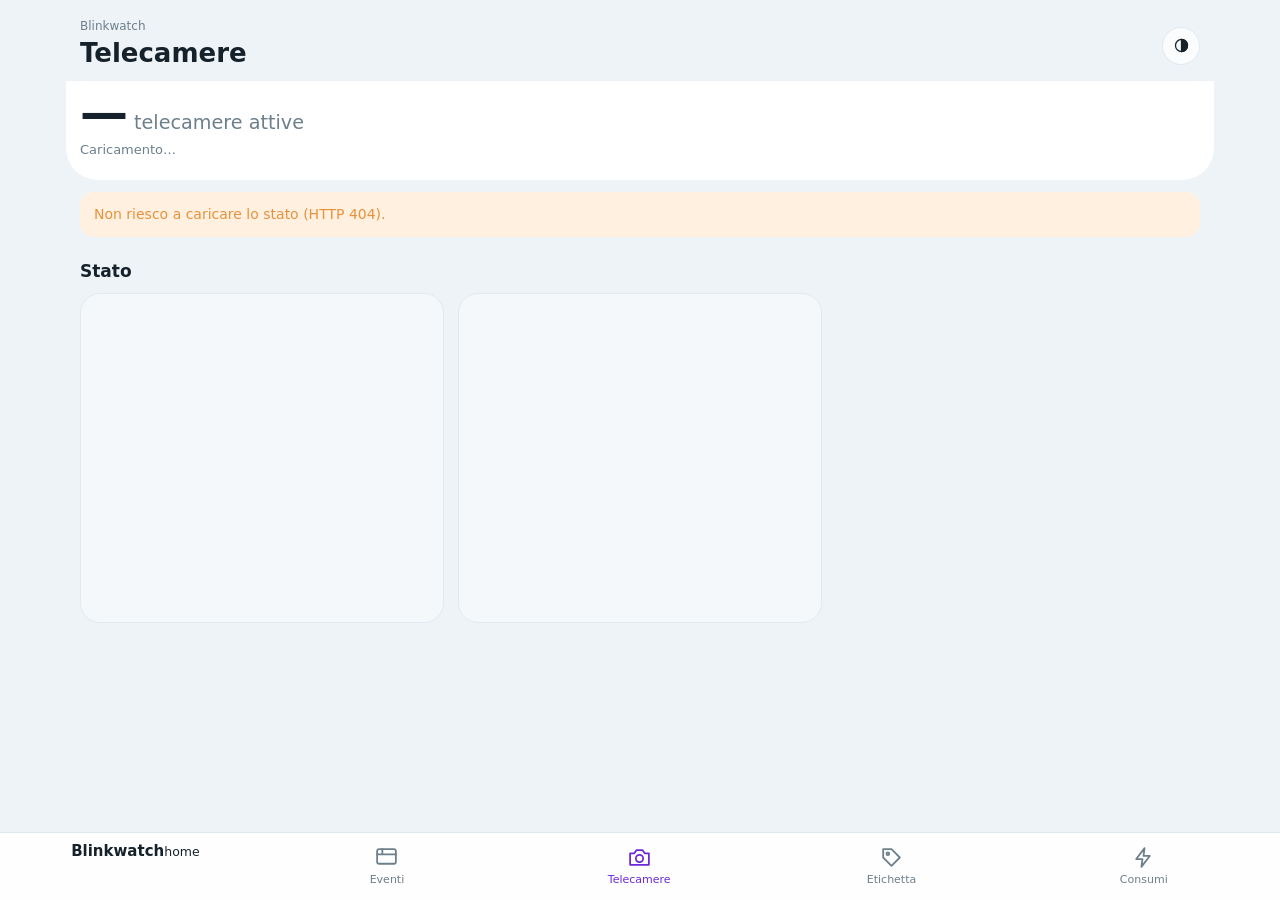
==== commit 9943669d: "ui: layout desktop — dock laterale con brand, canvas 1280px, nav orizzontale (>=1024px)" ====
--- a/blinkwatch/cameras.html
+++ b/blinkwatch/cameras.html
@@ -151,7 +151,7 @@
   .nav svg { width: 25px; height: 25px; } .nav.active { color: var(--accent); }
   @media (prefers-reduced-motion: reduce) { .skeleton { animation: none; } }
 </style>
-<link rel="stylesheet" href="/assets/liquid-glass.css?v=20261104-violet-2">
+<link rel="stylesheet" href="/assets/liquid-glass.css?v=20261109-desktop-1">
 </head>
 <body class="page-cameras">
 <div class="shell">
@@ -235,6 +235,7 @@
   <p class="foot" id="foot"></p>
 </div>
 <nav class="bottom-nav" aria-label="Navigazione principale">
+  <div class="dock-brand"><span class="dot"></span><b>Blinkwatch</b><small>home</small></div>
   <a class="nav" href="/"><svg viewBox="0 0 24 24" fill="none" stroke="currentColor" stroke-width="1.7" stroke-linecap="round" stroke-linejoin="round"><rect x="3" y="4" width="18" height="14" rx="2"/><path d="M3 9h18M8 4v5"/></svg><span>Eventi</span></a>
   <a class="nav active" href="/cameras" aria-current="page"><svg viewBox="0 0 24 24" fill="none" stroke="currentColor" stroke-width="1.7" stroke-linecap="round" stroke-linejoin="round"><path d="M3 8h4l2-3h6l2 3h4v11H3z"/><circle cx="12" cy="13" r="3.5"/></svg><span>Telecamere</span></a>
   <a class="nav" href="/label"><svg viewBox="0 0 24 24" fill="none" stroke="currentColor" stroke-width="1.7" stroke-linecap="round" stroke-linejoin="round"><path d="M20 12 12 20 4 12V4h8z"/><circle cx="8.5" cy="8.5" r="1.3"/></svg><span>Etichetta</span></a>
